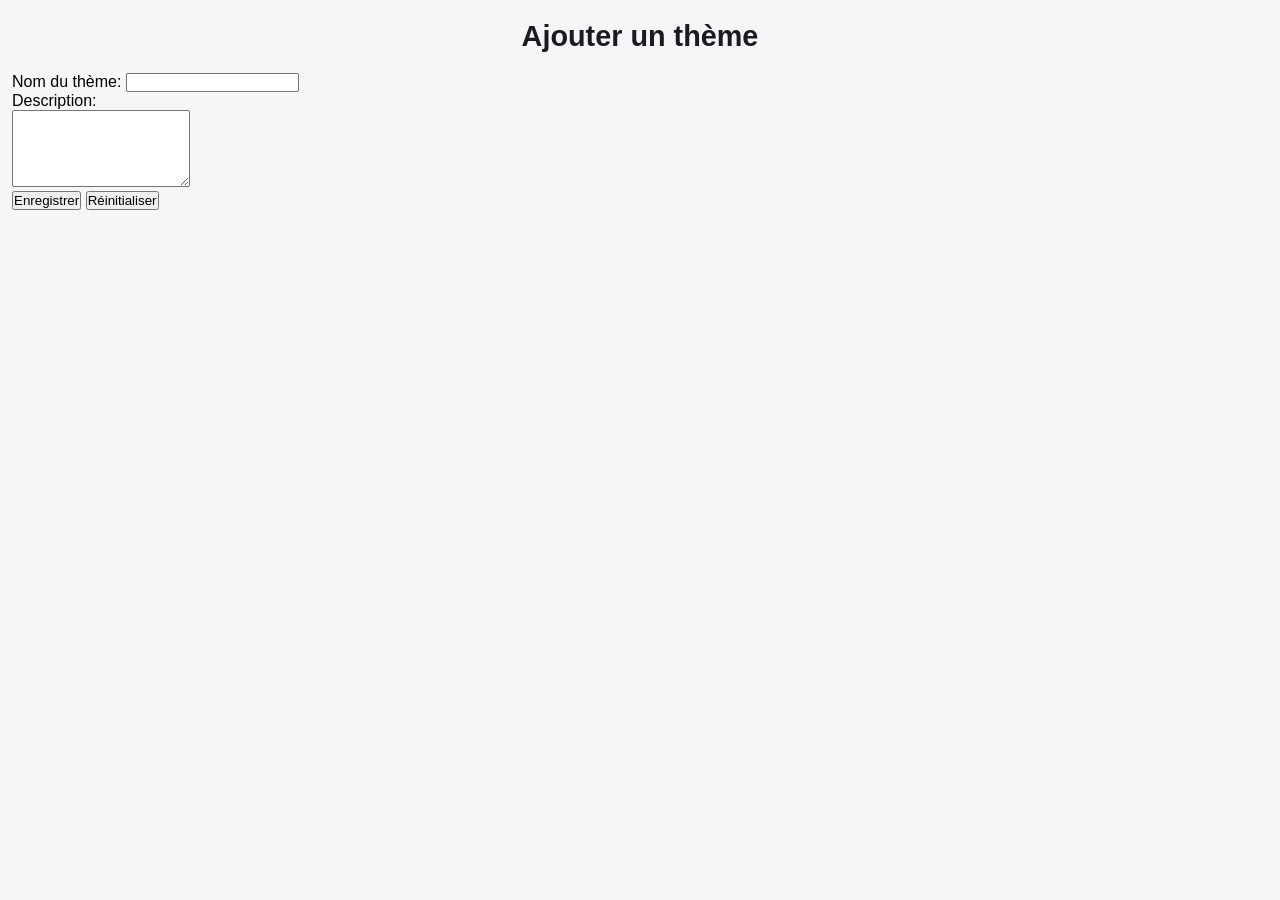
==== ajout_theme.html @ 2bba35d1 "V1 du projet auto-école" ====
<!DOCTYPE html>
<html lang="fr">
    <head>
        <meta charset="UTF-8">
        <title>Ajouter theme</title>
        <link rel="stylesheet" href="style.css">
    </head>
    <body>
        <h1>Ajouter un thème</h1>

        <form action="ajouter_theme.php" method="post">

            <label for="nom">Nom du thème:</label>
            <input type="text" name="nom" id="nom" required><br>

            <label for="description">Description:</label><br>         
            <textarea name="description" id="description" rows="5" required></textarea><br>

            <input type="submit" value="Enregistrer">
            <input type="reset" value="Réinitialiser">
        </form>
    </body>
</html>
---- style.css ----
* {
    margin: 0;
    padding: 0;
    box-sizing: border-box;

}

body {
    padding: 0 12px;
    background: #f5f6f8;
    font-family: 'Manrope', sans-serif;
}

h1{
    text-align: center;
    margin: 20px 0;
    font-size: clamp(1.1rem, 2.5vw, 1.8rem);
    color: #1a1a1f;
    font-family: 'montserrat', sans-serif;
}
h2{
    text-align: center;
    margin: 20px 0;
    font-size: clamp(1.1rem, 2.5vw, 1.8rem);
    font-family: 'montserrat', sans-serif;
}

.menu{
    background: #DFE1E6;
    padding: 20px 0;
    height: 100vh;
}
.menu_title {
    text-align: center;
    border-radius: 4px;
    background: red;
    font-family: 'montserrat', sans-serif;
    max-width: 600px;
    width: 95%;
    margin: 0 auto 24px auto;
    padding: 4px 0px;
    color: #fff;
}
.section_title {
    font-size: 0.8rem;
    text-transform: uppercase;
    letter-spacing: 0.3px;
    margin: 10px 0 6px 14px;
    font-family: 'montserrat', sans-serif;
    padding: 4px 0px;
    color: #8B929A;
}

.menu-link{
    position: relative;
    display: block;
    width: 90%;
    max-width: 260px;
    min-width: 100px;
    margin: 16px auto;
    padding: 5px 10px;

    text-decoration: none;
    font-size: clamp(0.8rem, 1.1vw, 1rem);
    font-weight: 600;
    letter-spacing: 0.4px;
    color: #0a0909;

    background: #DFE1E6;
    border: 1px solid rgba(255, 255, 255, 0.15);
    border-radius: 5px;
}
.menu-link:hover {
    transform: translateY(-3px);
    filter: brightness(1.03);
}
.menu-link:active {
    transform: translateY(0) scale(0.98);
}
.menu-link:focus-visible {
    outline: 3px solid rgba(255, 75, 75, 0.5);
    outline-offset: 3px;
}
.menu-link.active {
    background: white;
}

.voiture {
  display: flex;
  align-items: center;
  justify-content: center; /* Pour centrer aussi horizontalement */
  height: 300px; /* Une hauteur est nécessaire sur le parent */
  padding-top: 400px;
}
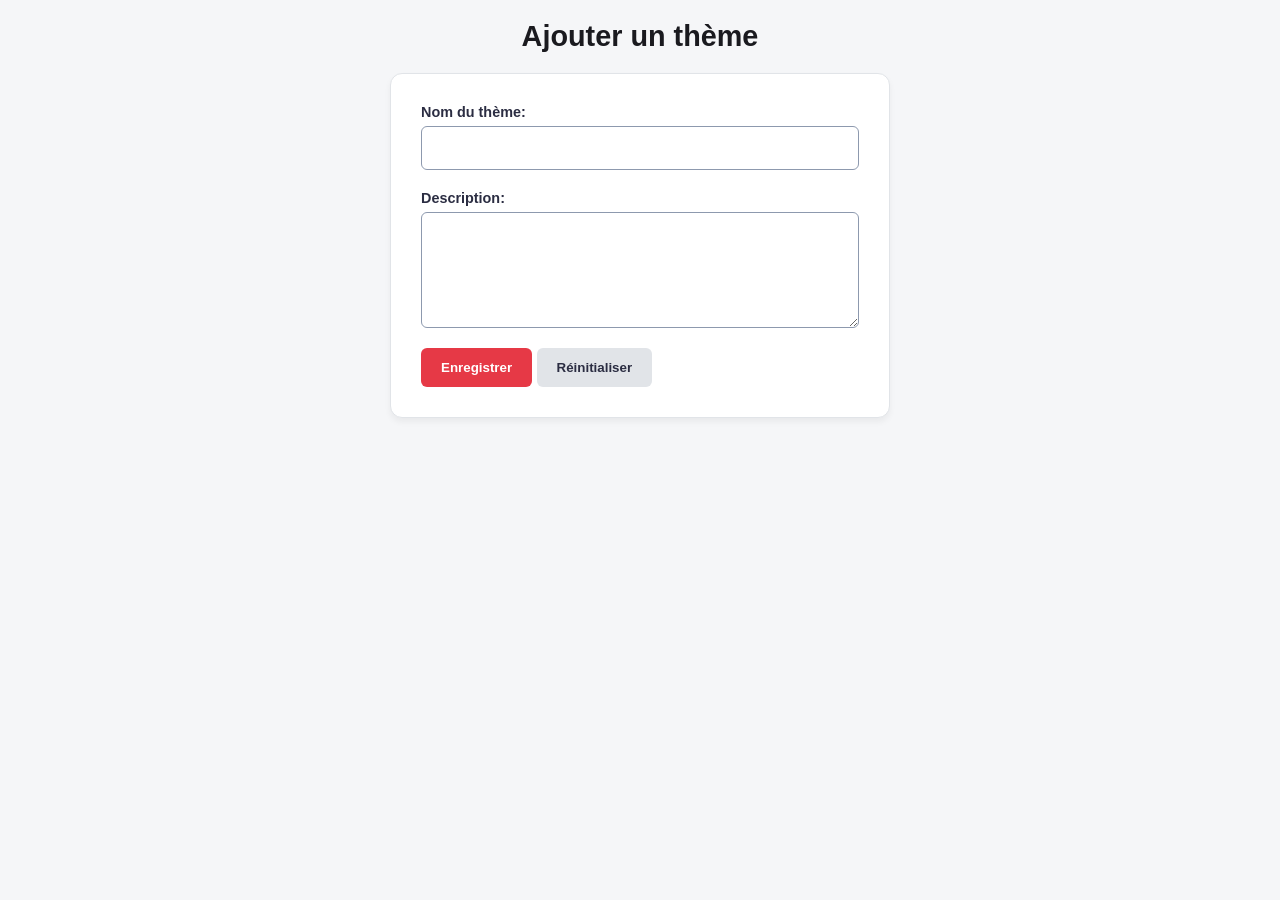
==== commit 7123f241: "CSS sur tout les form" ====
--- a/ajout_theme.html
+++ b/ajout_theme.html
@@ -6,18 +6,29 @@
         <link rel="stylesheet" href="style.css">
     </head>
     <body>
+
         <h1>Ajouter un thème</h1>
 
-        <form action="ajouter_theme.php" method="post">
+        <div class="form-container">
 
-            <label for="nom">Nom du thème:</label>
-            <input type="text" name="nom" id="nom" required><br>
+            <form action="ajouter_theme.php" method="POST">
 
-            <label for="description">Description:</label><br>         
-            <textarea name="description" id="description" rows="5" required></textarea><br>
+                <div class="form-group">
+                    <label for="nom">Nom du thème:</label>
+                    <input type="text" name="nom" id="nom" required>
+                </div>
 
-            <input type="submit" value="Enregistrer">
-            <input type="reset" value="Réinitialiser">
-        </form>
+                <div class="form-group">
+                    <label for="description">Description:</label>       
+                    <textarea name="description" id="description" rows="5" required></textarea>
+                </div>
+
+                <div class="form-action">
+                    <input type="submit" value="Enregistrer">
+                    <input type="reset" value="Réinitialiser">
+                </div>
+
+            </form>
+        </div>
     </body>
 </html>
--- a/style.css
+++ b/style.css
@@ -1,3 +1,11 @@
+:root {
+    --primaire: #E63946; /* Rouge auto-école dynamique */
+    --fond-page: #F5F6F8; /* Gris très clair (ton actuel) */
+    --fond-carte: #FFFFFF; /* Blanc pur pour les formulaires */
+    --texte-principal: #2B2D42; /* Bleu nuit presque noir, plus doux que #000 */
+    --texte-secondaire: #8D99AE; /* Gris bleuté pour les labels et bordures */
+    --bordure-focus: #457B9D; /* Bleu moyen pour le focus des champs */
+}
 * {
     margin: 0;
     padding: 0;
@@ -24,7 +32,7 @@
     font-size: clamp(1.1rem, 2.5vw, 1.8rem);
     font-family: 'montserrat', sans-serif;
 }
-
+ /* ----------Menu---------- */
 .menu{
     background: #DFE1E6;
     padding: 20px 0;
@@ -33,7 +41,7 @@
 .menu_title {
     text-align: center;
     border-radius: 4px;
-    background: red;
+    background: var(--primaire);
     font-family: 'montserrat', sans-serif;
     max-width: 600px;
     width: 95%;
@@ -58,10 +66,10 @@
     max-width: 260px;
     min-width: 100px;
     margin: 16px auto;
-    padding: 5px 10px;
+    padding: 10px 10px;
 
     text-decoration: none;
-    font-size: clamp(0.8rem, 1.1vw, 1rem);
+    font-size: clamp(1rem, 1.1vw, 1.5rem);
     font-weight: 600;
     letter-spacing: 0.4px;
     color: #0a0909;
@@ -83,12 +91,102 @@
 }
 .menu-link.active {
     background: white;
+    border-left: 4px solid var(--primaire);
+    color: var(--primaire);
 }
 
 .voiture {
   display: flex;
   align-items: center;
-  justify-content: center; /* Pour centrer aussi horizontalement */
-  height: 300px; /* Une hauteur est nécessaire sur le parent */
+  justify-content: center;
+  height: 300px;
   padding-top: 400px;
 }
+
+/* --- Formulaire : Conteneur --- */
+.form-container {
+    max-width: 500px;
+    margin: 20px auto;
+    padding: 30px; /* Espace généreux à l'intérieur */
+    background: var(--fond-carte);
+    border: 1px solid #e1e4e8;
+    border-radius: 12px;
+    box-shadow: 0 4px 6px rgba(0, 0, 0, 0.05); /* Ombre douce */
+}
+
+/* --- Formulaire : Groupes --- */
+.form-group {
+    display: flex;
+    flex-direction: column; /* Label au-dessus du champ */
+    gap: 6px; /* Espace entre label et input */
+    margin-bottom: 20px; /* Espace avant le prochain champ */
+}
+
+.form-group label {
+    font-size: 0.9rem;
+    font-weight: 600;
+    color: var(--texte-principal);
+}
+
+/* --- Formulaire : Champs de saisie --- */
+input[type="text"],
+input[type="date"],
+input[type="number"],
+input[type="select"],
+textarea,
+select {
+    width: 100%;
+    padding: 12px;
+    font-size: 1rem;
+    font-family: inherit;
+    color: var(--texte-principal);
+    border: 1px solid var(--texte-secondaire);
+    border-radius: 6px;
+    background: #fff;
+    transition: all 0.2s ease;
+}
+
+/* Effet quand on clique dans le champ */
+input[type="text"]:focus,
+input[type="date"]:focus,
+input[type="number"]:focus,
+input[type="select"]:focus,
+textarea:focus,
+select:focus {
+    outline: none;
+    border-color: var(--bordure-focus);
+    box-shadow: 0 0 0 3px rgba(69, 123, 157, 0.2);
+}
+
+/* --- Formulaire : Boutons --- */
+.form-actions {
+    display: flex;
+    gap: 10px;
+    margin-top: 30px;
+}
+
+input[type="submit"], 
+input[type="reset"] {
+    padding: 12px 20px;
+    border: none;
+    border-radius: 6px;
+    font-weight: bold;
+    cursor: pointer;
+    flex: 1; /* Les boutons prennent la même largeur */
+    transition: filter 0.2s ease;
+}
+
+input[type="submit"] {
+    background: var(--primaire);
+    color: white;
+}
+
+input[type="reset"] {
+    background: #e1e4e8;
+    color: var(--texte-principal);
+}
+
+input[type="submit"]:hover, 
+input[type="reset"]:hover {
+    filter: brightness(0.9);
+}
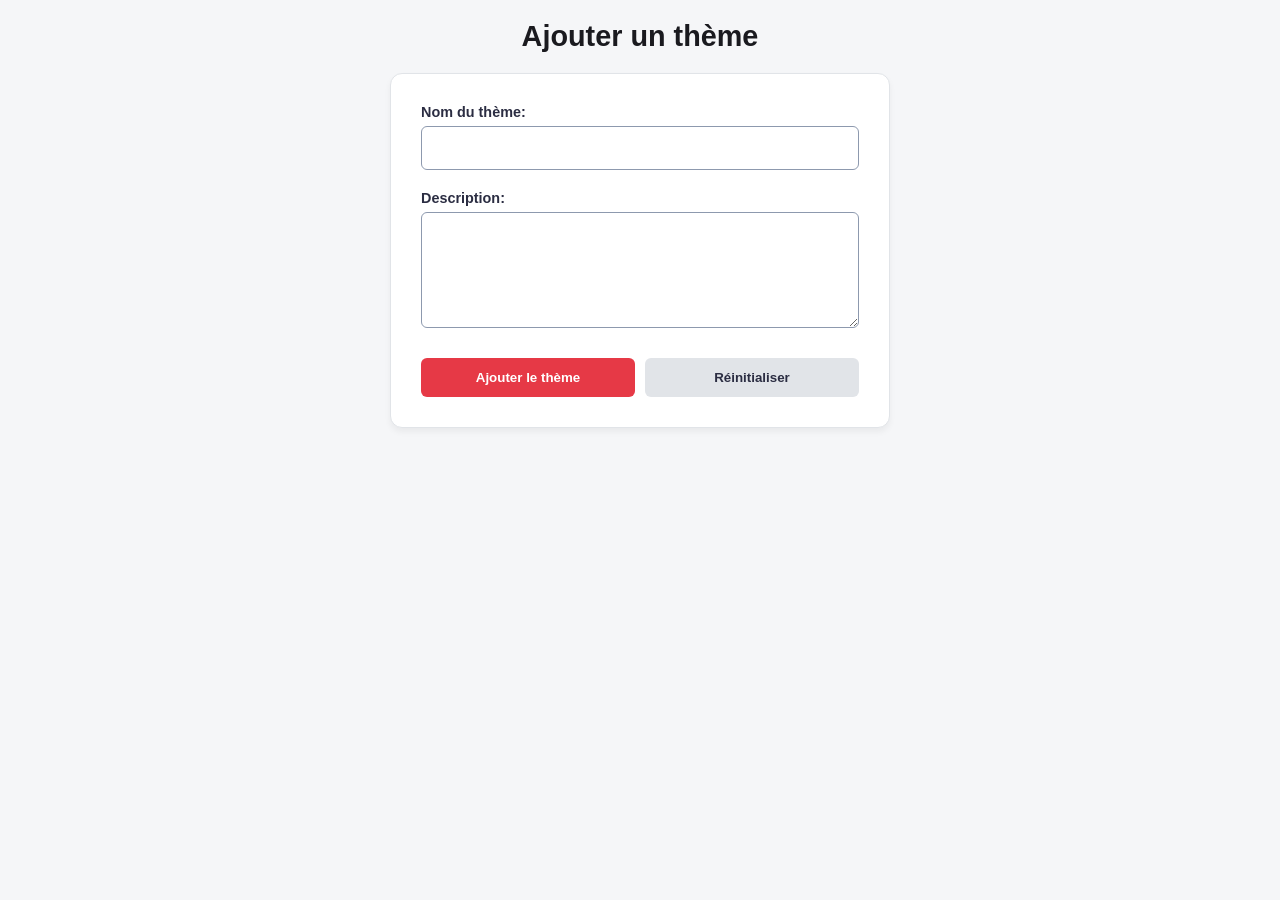
==== commit b58e6d05: "ajout suppression theme et formulaire plus interactif" ====
--- a/ajout_theme.html
+++ b/ajout_theme.html
@@ -23,8 +23,8 @@
                     <textarea name="description" id="description" rows="5" required></textarea>
                 </div>
 
-                <div class="form-action">
-                    <input type="submit" value="Enregistrer">
+                <div class="form-actions">
+                    <input type="submit" value="Ajouter le thème">
                     <input type="reset" value="Réinitialiser">
                 </div>
 
--- a/style.css
+++ b/style.css
@@ -50,7 +50,7 @@
     color: #fff;
 }
 .section_title {
-    font-size: 0.8rem;
+    font-size: 1rem;
     text-transform: uppercase;
     letter-spacing: 0.3px;
     margin: 10px 0 6px 14px;
@@ -63,7 +63,7 @@
     position: relative;
     display: block;
     width: 90%;
-    max-width: 260px;
+    max-width: 300px;
     min-width: 100px;
     margin: 16px auto;
     padding: 10px 10px;
@@ -132,7 +132,7 @@
 input[type="text"],
 input[type="date"],
 input[type="number"],
-input[type="select"],
+input[type="checkbox"],
 textarea,
 select {
     width: 100%;
@@ -150,7 +150,7 @@
 input[type="text"]:focus,
 input[type="date"]:focus,
 input[type="number"]:focus,
-input[type="select"]:focus,
+input[type="checkbox"]:focus,
 textarea:focus,
 select:focus {
     outline: none;
@@ -189,4 +189,32 @@
 input[type="submit"]:hover, 
 input[type="reset"]:hover {
     filter: brightness(0.9);
-}+}
+
+/* Classe à rajouter sur un input quand il y a une erreur */
+input.erreur-champ, select.erreur-champ {
+    border-color: #E63946 !important;
+    background-color: #fff5f5;
+}
+
+/* Le petit texte rouge sous l'input */
+.texte-erreur {
+    color: #E63946;
+    font-size: 0.8rem;
+    margin-top: -4px; /* Remonte le texte près de l'input */
+    font-weight: 600;
+}
+
+/* Pour réutiliser le joli style du formulaire sur ta page de résultat final */
+.resultat-carte {
+    max-width: 500px;
+    margin: 20px auto;
+    padding: 30px;
+    background: #fff;
+    border: 1px solid #e1e4e8;
+    border-radius: 12px;
+    box-shadow: 0 4px 6px rgba(0, 0, 0, 0.05);
+    border-left: 5px solid #457B9D; /* Une bande bleue sur le côté pour le succès */
+}
+.resultat-carte p { margin-bottom: 10px; color: #2B2D42; }
+.resultat-carte strong { color: #1a1a1f; }
